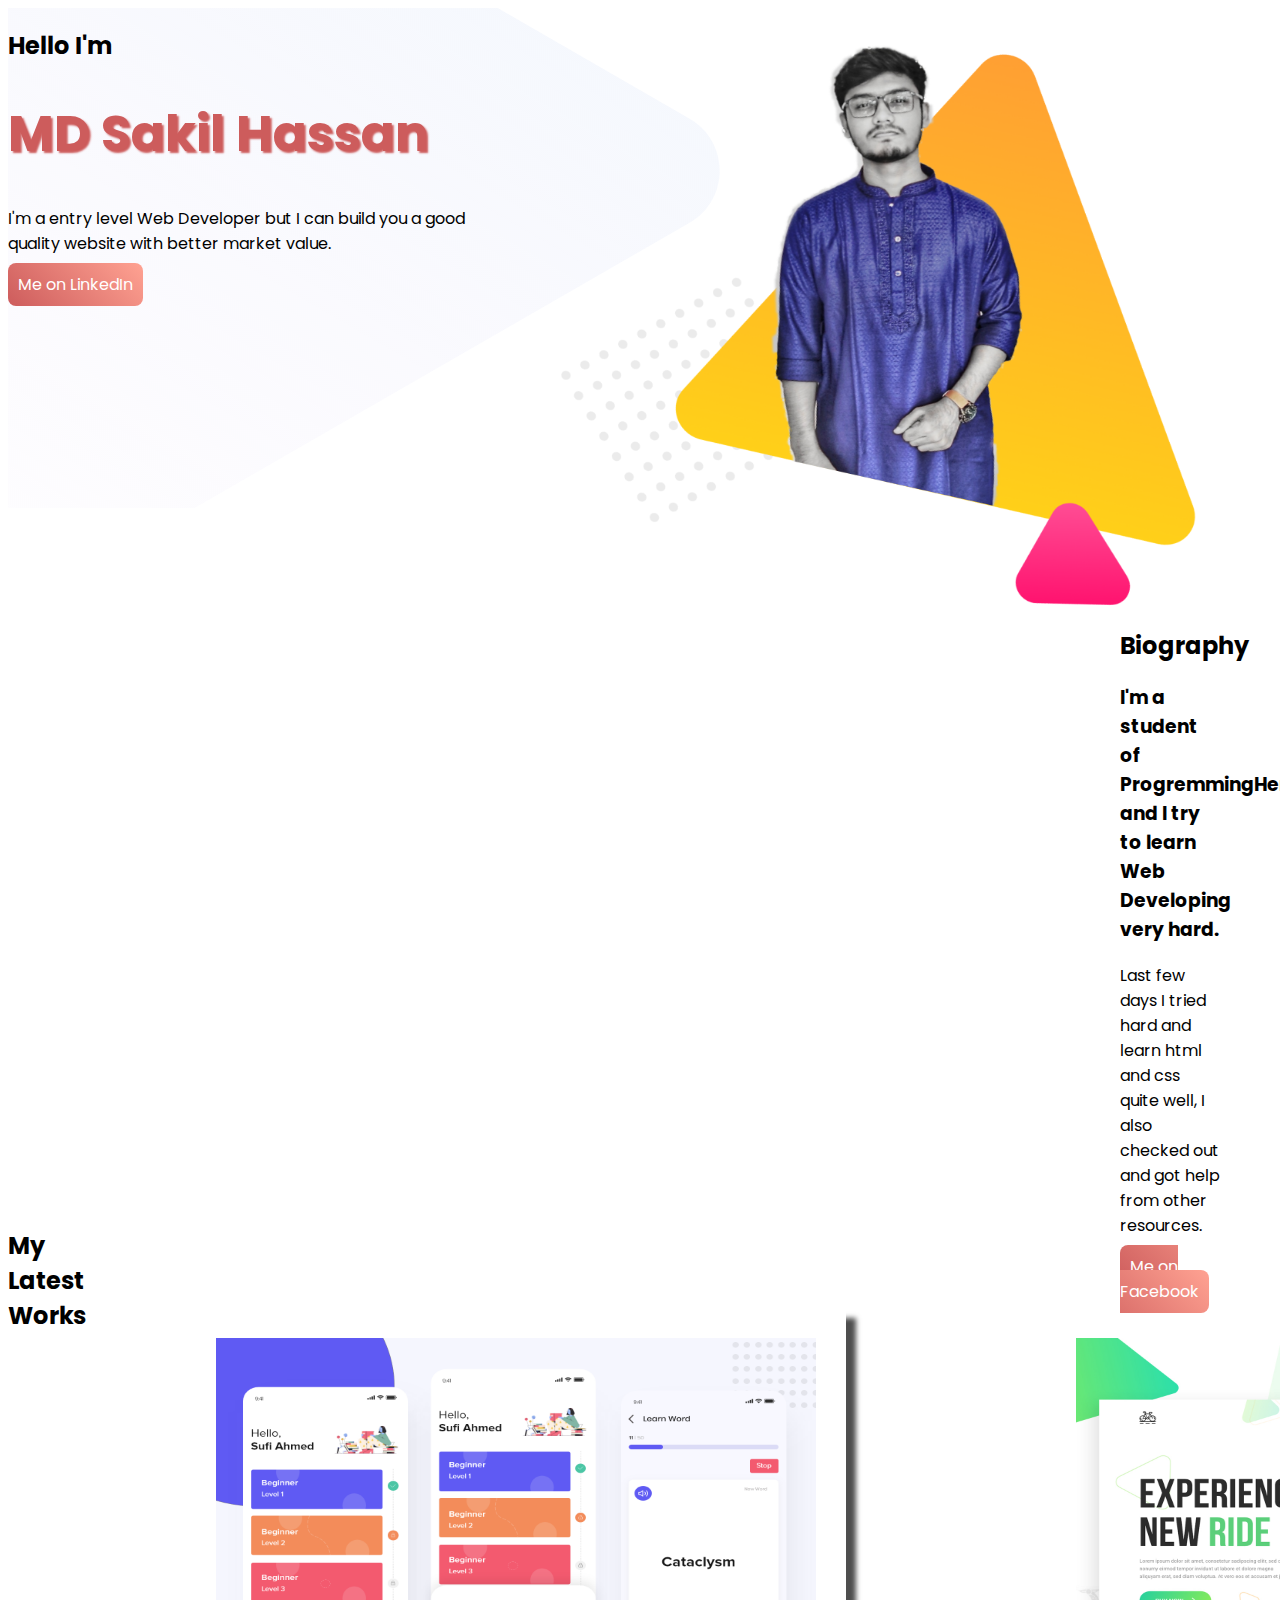
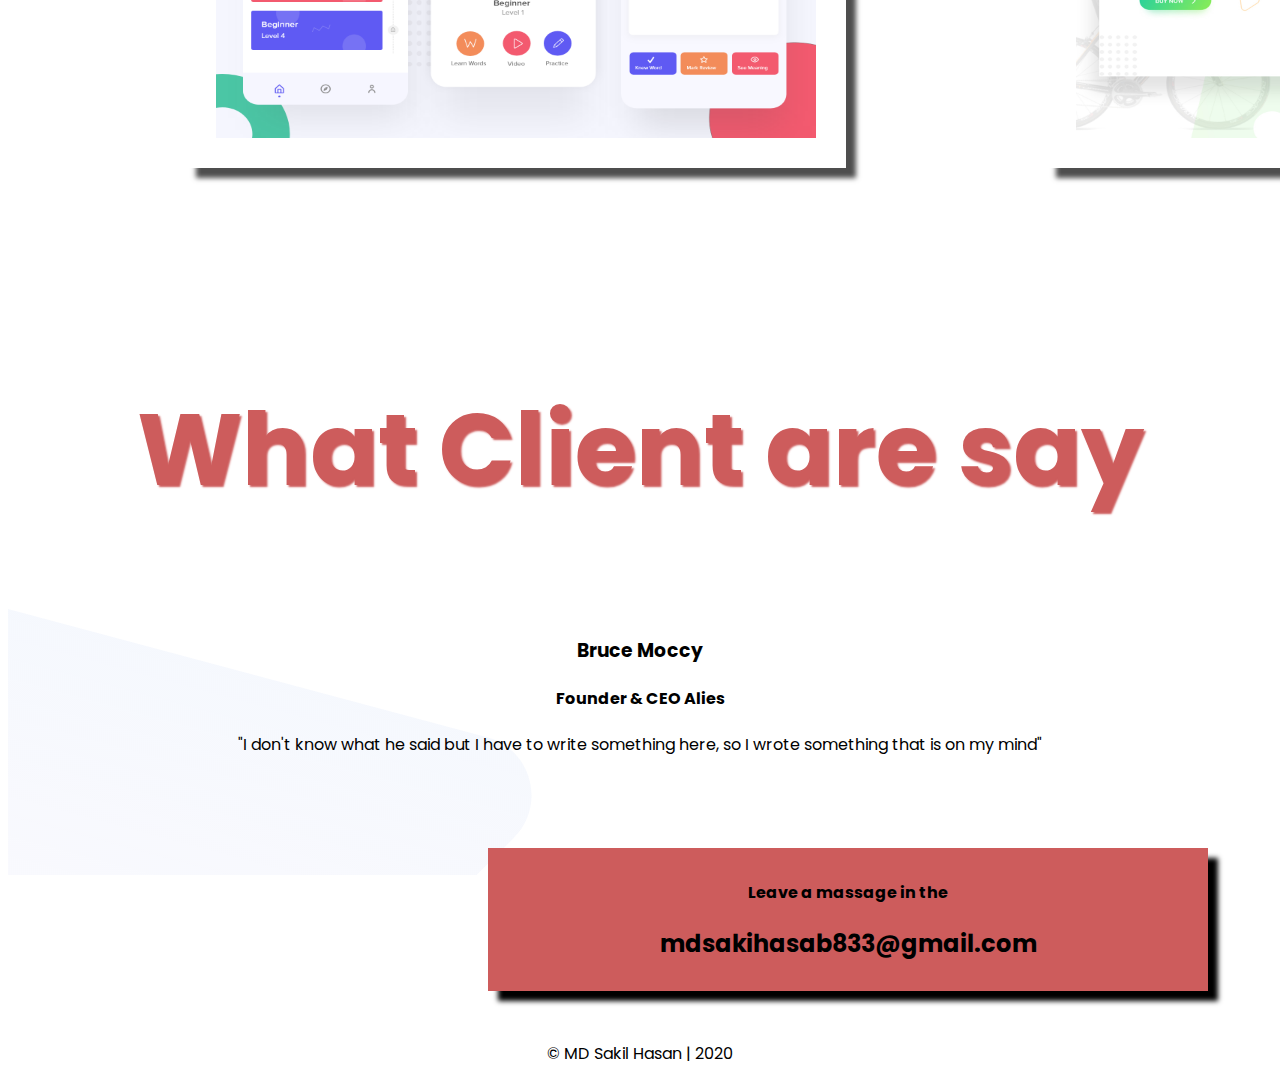
==== index.html @ 84b17909 "again" ====
<!DOCTYPE html>
<html lang="en">

<head>
    <meta charset="UTF-8">
    <meta name="viewport" content="width=device-width, initial-scale=1.0">
    <title>MD Sakil Hasan's Website</title>
    <link rel="stylesheet" href="style.css">
    <link href="https://fonts.googleapis.com/css?family=Poppins&display=swap" rel="stylesheet">
</head>

<body>
    <section class="section1">
        <div class="intro">
            <div class="half-width">
                <h2>Hello I'm</h2>
                <h1 class="heading">MD Sakil Hassan</h1>
                <p>I'm a entry level Web Developer but I can build you a good quality website with better market value.
                </p>
                <a class="link-btn" href="www.linkedin.com/in/md-sakil-hasan" target="_blank">Me on LinkedIn</a>
            </div>
            <div class="half-width">
                <img src="images2/image 11.png" alt="MD Sakil Hasan">
            </div>
        </div>
    </section>


    <section class="section2">
        <div class="biography">
            <div class="half-width">
                <img src="images2/sakil2.png" alt="MD Sakil Hasan">
            </div>
            <div class="half-width">
                <div class="bigraphy-article">
                    <h2>Biography</h2>
                    <h3>I'm a student of ProgremmingHero and I try to learn Web Developing very hard.</h3>
                    <p>Last few days I tried
                        hard
                        and learn html and css quite well, I also checked out and got help from other resources.</p>
                    <a class="link-btn" href="www.facebook.com/mr.lunatic.superman">Me on Facebook</a>
                </div>
            </div>
        </div>
    </section>


    <section class="section3">
        <div class="works">
            <div class="work-h2">
                <h2>My Latest Works</h2>
            </div>
            <div class="img-box">
                <div class="box-img"><img src="images/latest-work/work-1.png" height="400px" width="600px"></div>
                <div class="box-img"><img src="images/latest-work/work-2.jpg" height="400px" width="600px"></div>
                <div class="box-img"><img src="images/latest-work/work-3.jpg" height="400px" width="600px"></div>
            </div>
        </div>
    </section>
<br>
<br>
<br><br>

    <section class="section4">
        <div class="client-comment">
            <div class="heading">
                <H1>What Client are say</H1>
            </div>
            <br>
            <div>
                <h3>Bruce Moccy</h3>
                <h4>Founder & CEO Alies</h4>
            </div>
            <div>
                <p>"I don't know what he said but I have to write something here, so I wrote something that is on my
                    mind"
                </p>
            </div>
        </div>
        <br>
        <br>
        <br>
        <div class="msg-box">
            <h4>Leave a massage in the</h4>
            <h2>mdsakihasab833@gmail.com</h2>
        </div>
        <footer>&copy MD Sakil Hasan | 2020</footer>
    </section>

   
        
    
</body>

</html>
---- style.css ----
body {
    font-family: 'Poppins', sans-serif;
}
section {
    height: 500px;
    margin-bottom: 100px;
    /* border: 2px solid red; */
}



.section1 {
    background-image: url("images/header-bg.png");
    background-repeat: no-repeat;
    
}

.intro {}
.half-width {
    width: 40%;
    float: left;
}
.half-width img {
    width: 800px;
    height: 600px;
    
}
.link-btn {
    text-decoration: none;
    background-image: linear-gradient(45deg, indianred, rgb(255, 162, 146));
    color: white;
    padding: 10px;
    font-family: 500;
    border-radius: 8px;
}



/* .section2 {
    background-image: url("images/biography-bg.png");
    background-repeat: no-repeat;
    background-image:;
} */

.biography {
    display: flex;
}
.biography img {
    width: 800px;
    height: 600px;
    float: right;
    margin-right: 1600px;
}
.biography-article {
    margin-top: 20px;
}



.section3 {
    display: flex;
    background-image: url("images/latest-work-bg.png");
    background-repeat: no-repeat;
   
}

.works {
    display: inline-flex;
}
.work h2 {
    font-size: 20px;
    text-align: center;
    align-content: center;
}
.img-box {
    height: 900px;
    width: 100%;
    display: flex;
}
.box-img {
    width: 100%;
    height: 400px;
    /* background-color: bisque; */
    /* border: 2px solid green; */
    margin: 100px;
    padding: 30px;
    box-shadow: 10px 10px 5px rgb(78, 78, 78);
}



.section4 {
    background-image: url("images/footer-bg.png");
    background-repeat: no-repeat;
}

.client-comment {
    text-align: center;
}
.heading {
    color: indianred;
    font-size: 50px;
    text-shadow: 2px 2px 2px;
}
.msg-box {
    background-color: indianred;
    text-align: center;
    position: relative;
    width: 700px;
    padding: 10px;
    margin-left: 38%;
    margin-right: 38%;
    box-shadow: 10px 10px 5px;
}



.section5 {}

footer {
    text-align: center;
    margin-top: 50px;
}
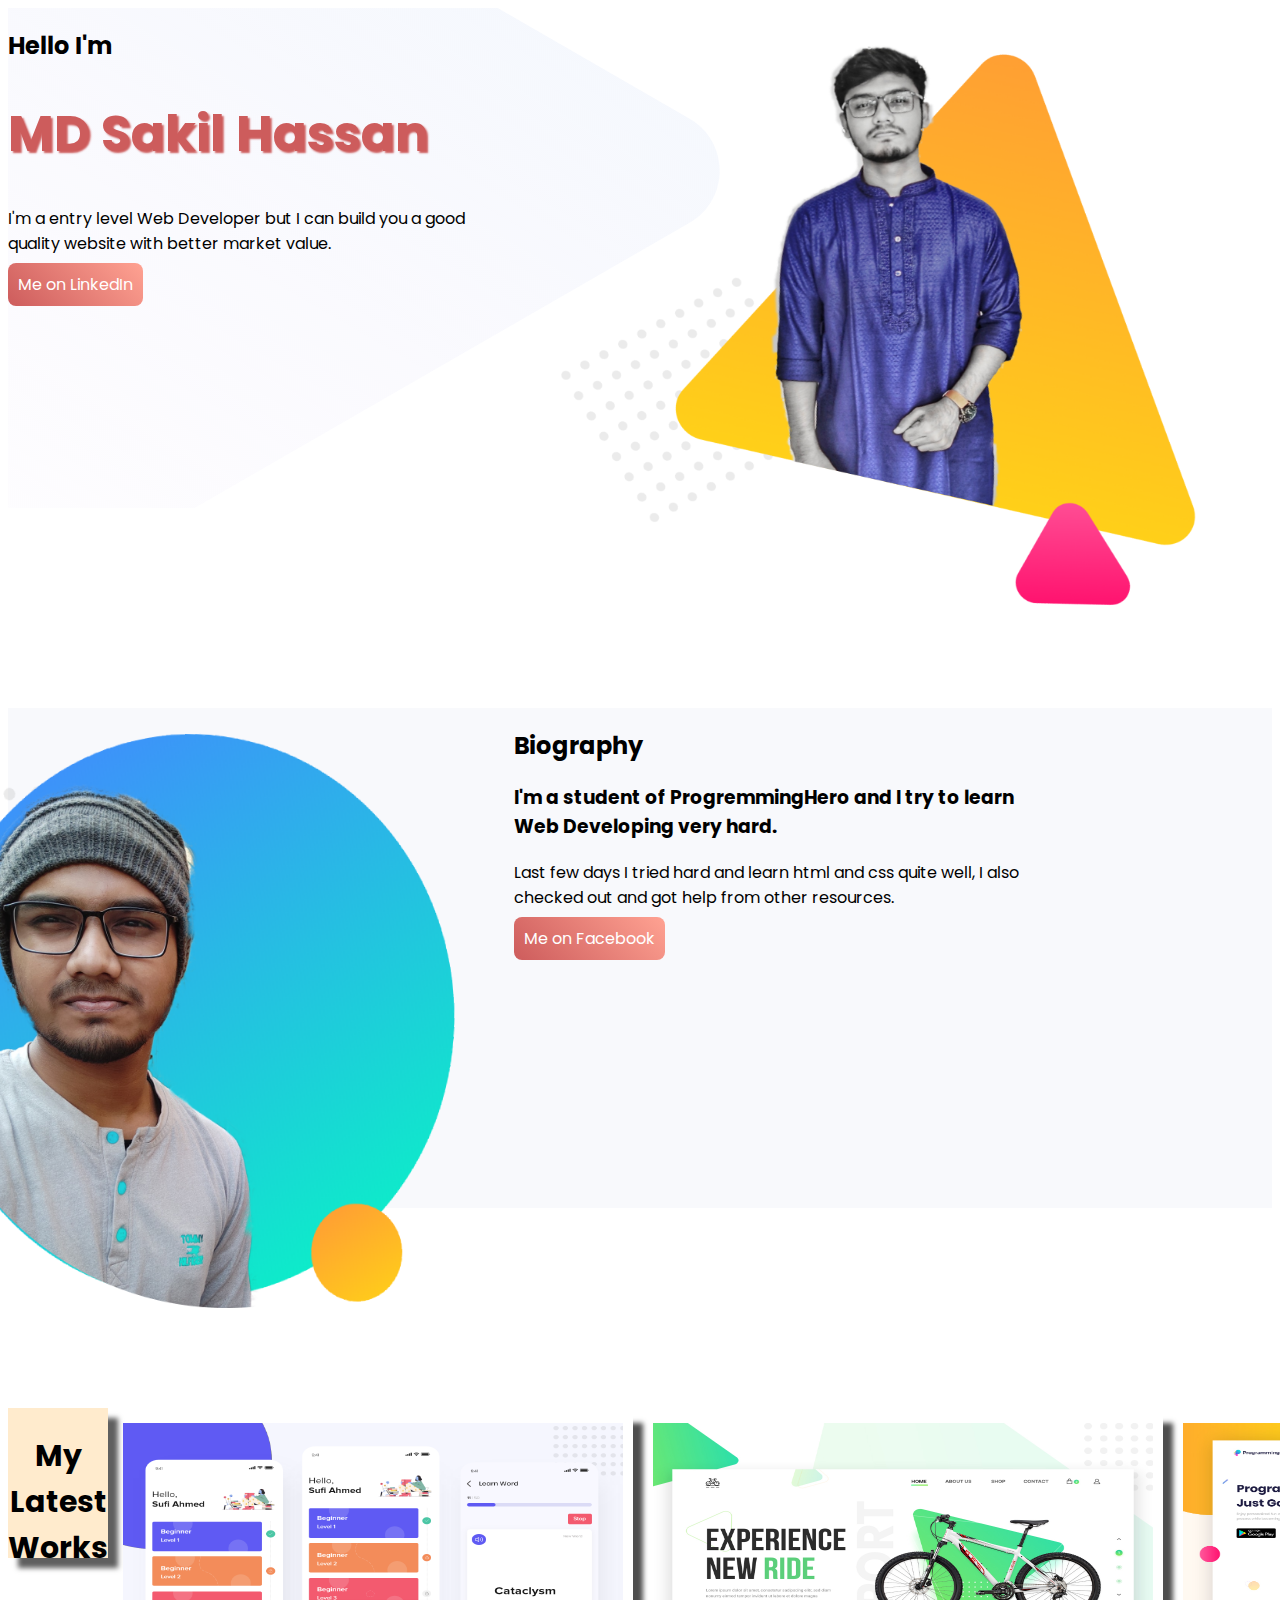
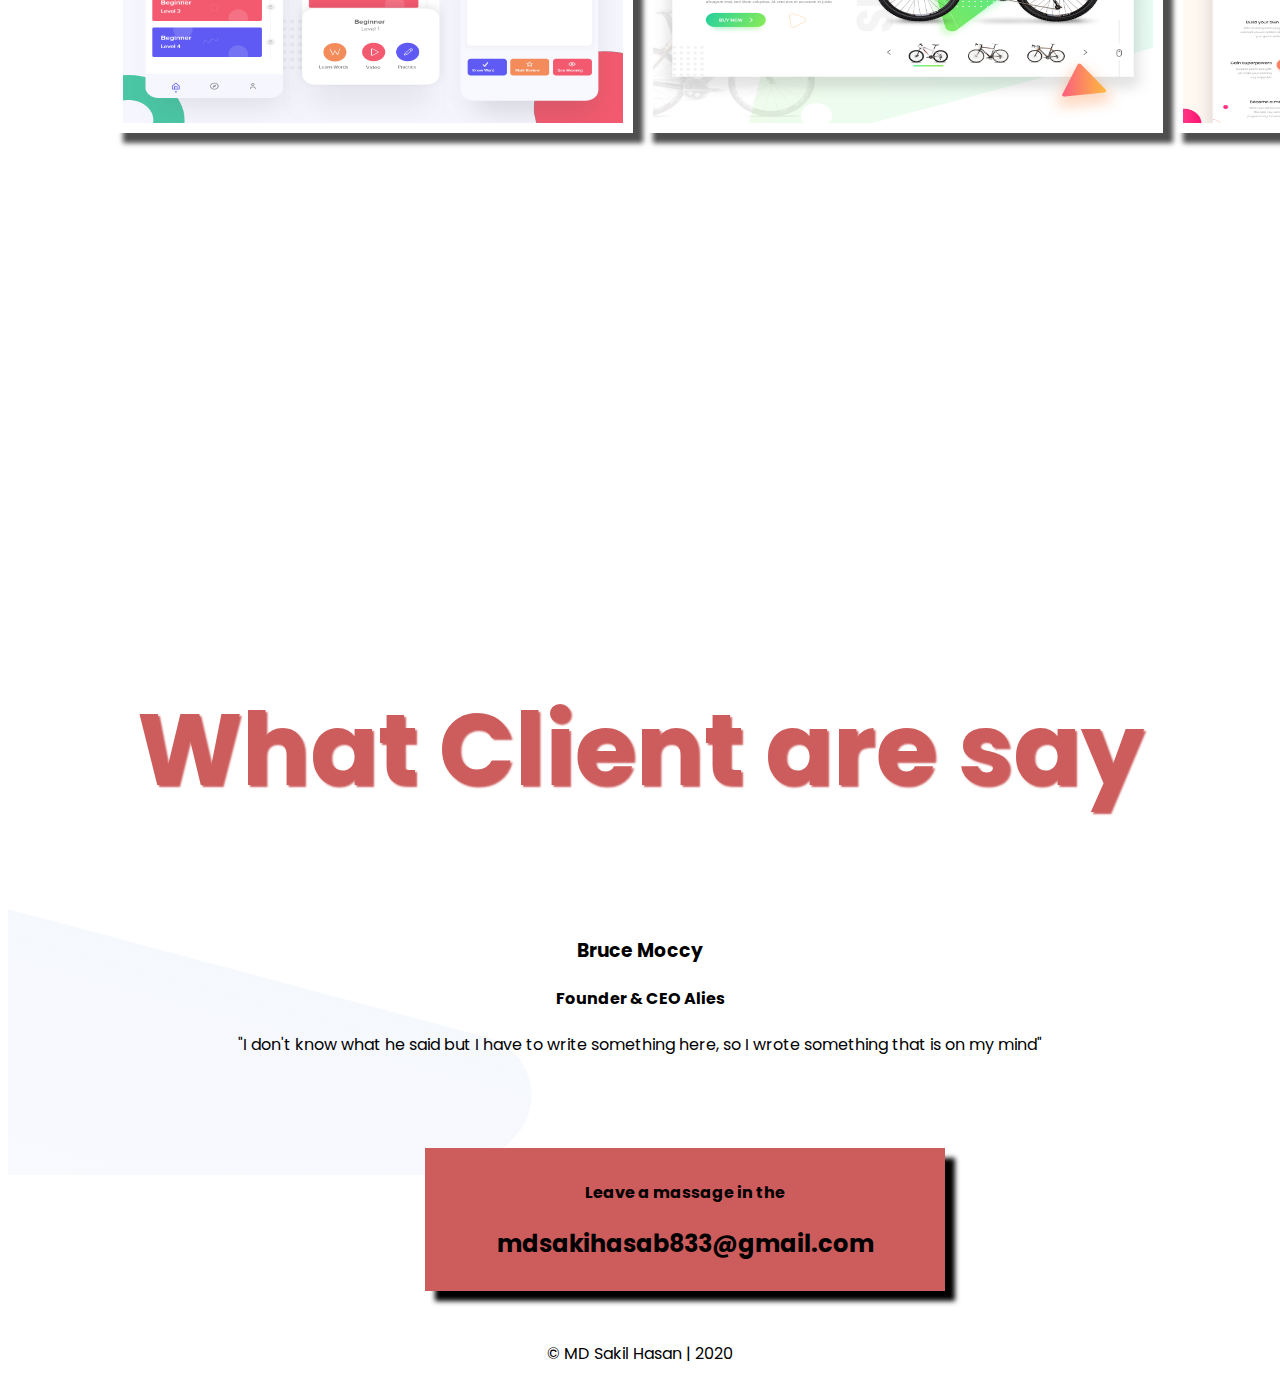
==== commit 82fdd1b2: "final modiication" ====
--- a/index.html
+++ b/index.html
@@ -51,9 +51,9 @@
                 <h2>My Latest Works</h2>
             </div>
             <div class="img-box">
-                <div class="box-img"><img src="images/latest-work/work-1.png" height="400px" width="600px"></div>
-                <div class="box-img"><img src="images/latest-work/work-2.jpg" height="400px" width="600px"></div>
-                <div class="box-img"><img src="images/latest-work/work-3.jpg" height="400px" width="600px"></div>
+                <div class="box-img"><img src="images/latest-work/work-1.png" height="300px" width="500px"></div>
+                <div class="box-img"><img src="images/latest-work/work-2.jpg" height="300px" width="500px"></div>
+                <div class="box-img"><img src="images/latest-work/work-3.jpg" height="300px" width="500px"></div>
             </div>
         </div>
     </section>
--- a/style.css
+++ b/style.css
@@ -3,7 +3,7 @@
 }
 section {
     height: 500px;
-    margin-bottom: 100px;
+    margin-bottom: 200px;
     /* border: 2px solid red; */
 }
 
@@ -36,11 +36,11 @@
 
 
 
-/* .section2 {
+.section2 {
     background-image: url("images/biography-bg.png");
     background-repeat: no-repeat;
-    background-image:;
-} */
+    
+}
 
 .biography {
     display: flex;
@@ -49,10 +49,11 @@
     width: 800px;
     height: 600px;
     float: right;
-    margin-right: 1600px;
+    margin-right: 0px;
 }
 .biography-article {
     margin-top: 20px;
+    margin-right: 70px;
 }
 
 
@@ -67,10 +68,15 @@
 .works {
     display: inline-flex;
 }
-.work h2 {
+.work-h2 {
     font-size: 20px;
     text-align: center;
     align-content: center;
+    background-color: blanchedalmond;
+    height: 150px;
+    box-shadow: 10px 10px 5px rgb(95, 95, 95);
+    
+    
 }
 .img-box {
     height: 900px;
@@ -79,11 +85,11 @@
 }
 .box-img {
     width: 100%;
-    height: 400px;
+    height: 300px;
     /* background-color: bisque; */
     /* border: 2px solid green; */
-    margin: 100px;
-    padding: 30px;
+    margin: 5px;
+    padding: 10px;
     box-shadow: 10px 10px 5px rgb(78, 78, 78);
 }
 
@@ -106,10 +112,10 @@
     background-color: indianred;
     text-align: center;
     position: relative;
-    width: 700px;
+    width: 500px;
     padding: 10px;
-    margin-left: 38%;
-    margin-right: 38%;
+    margin-left: 33%;
+    margin-right: 33%;
     box-shadow: 10px 10px 5px;
 }
 
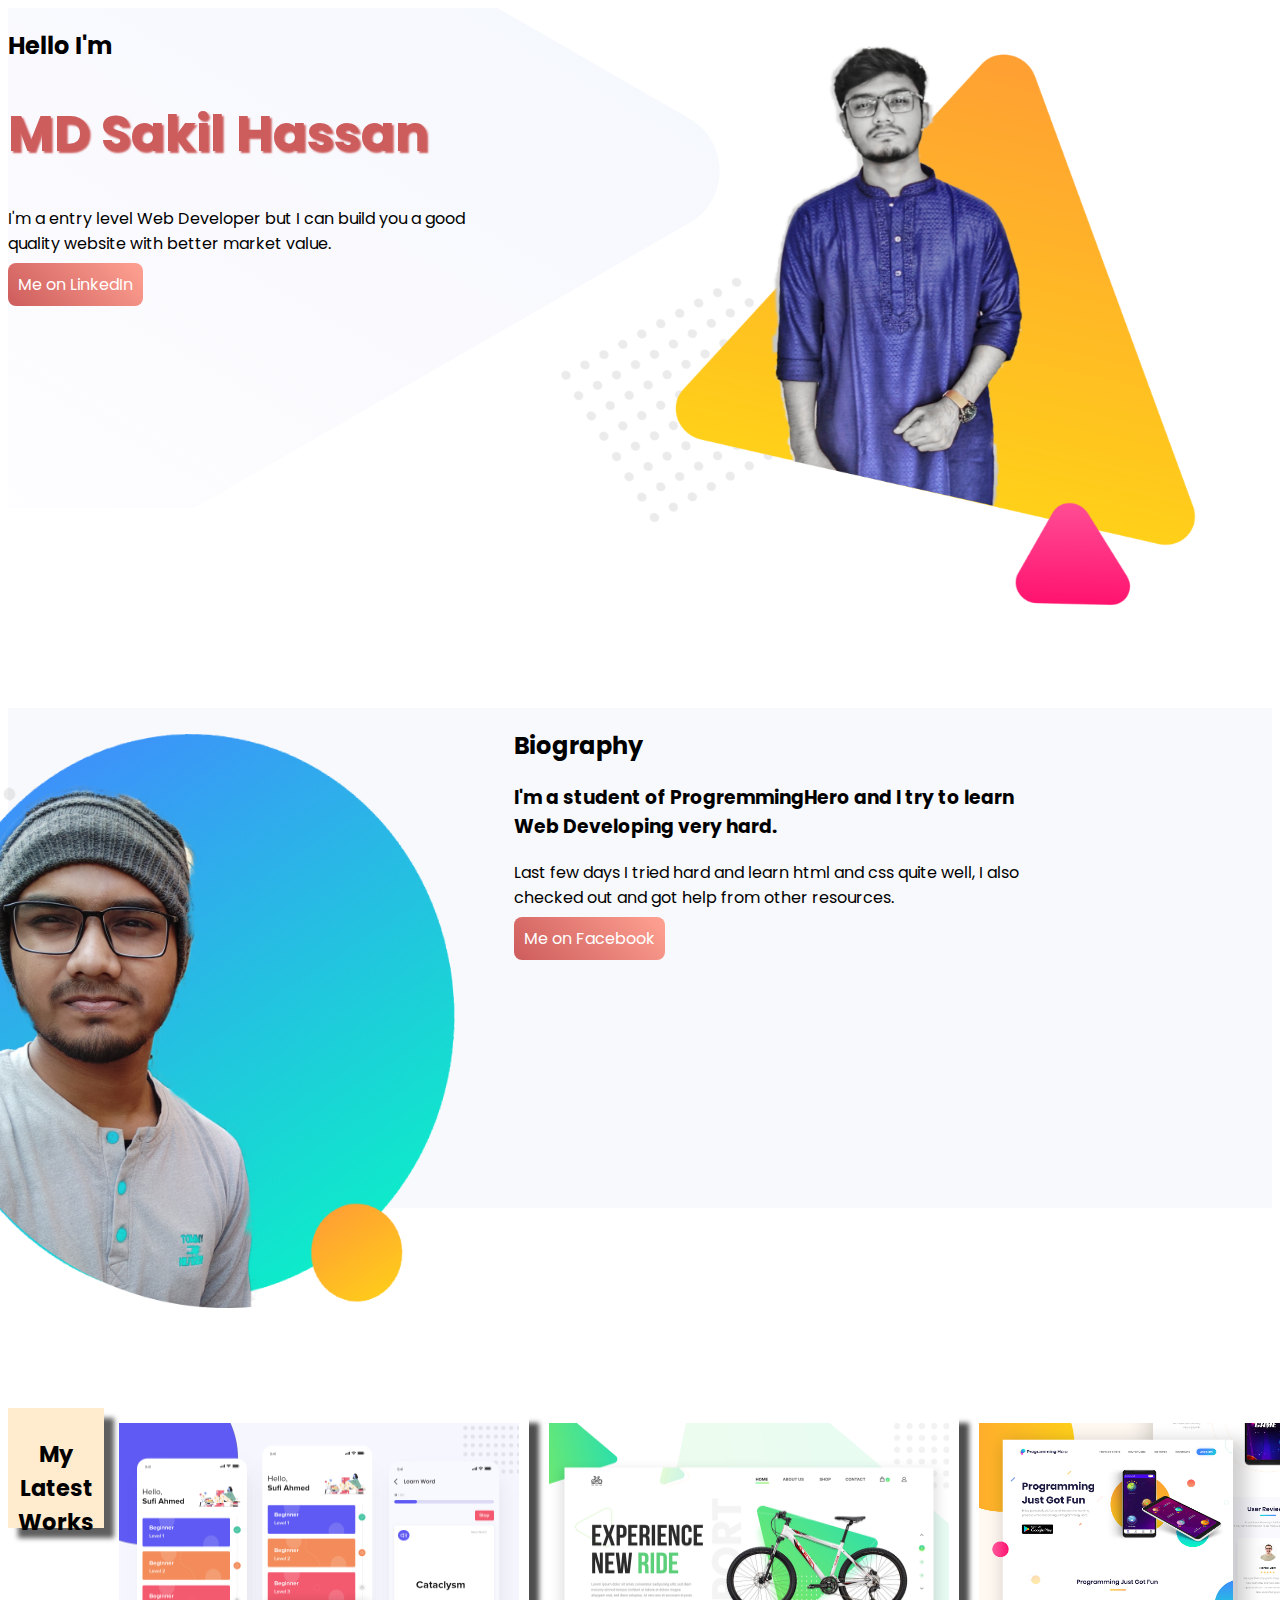
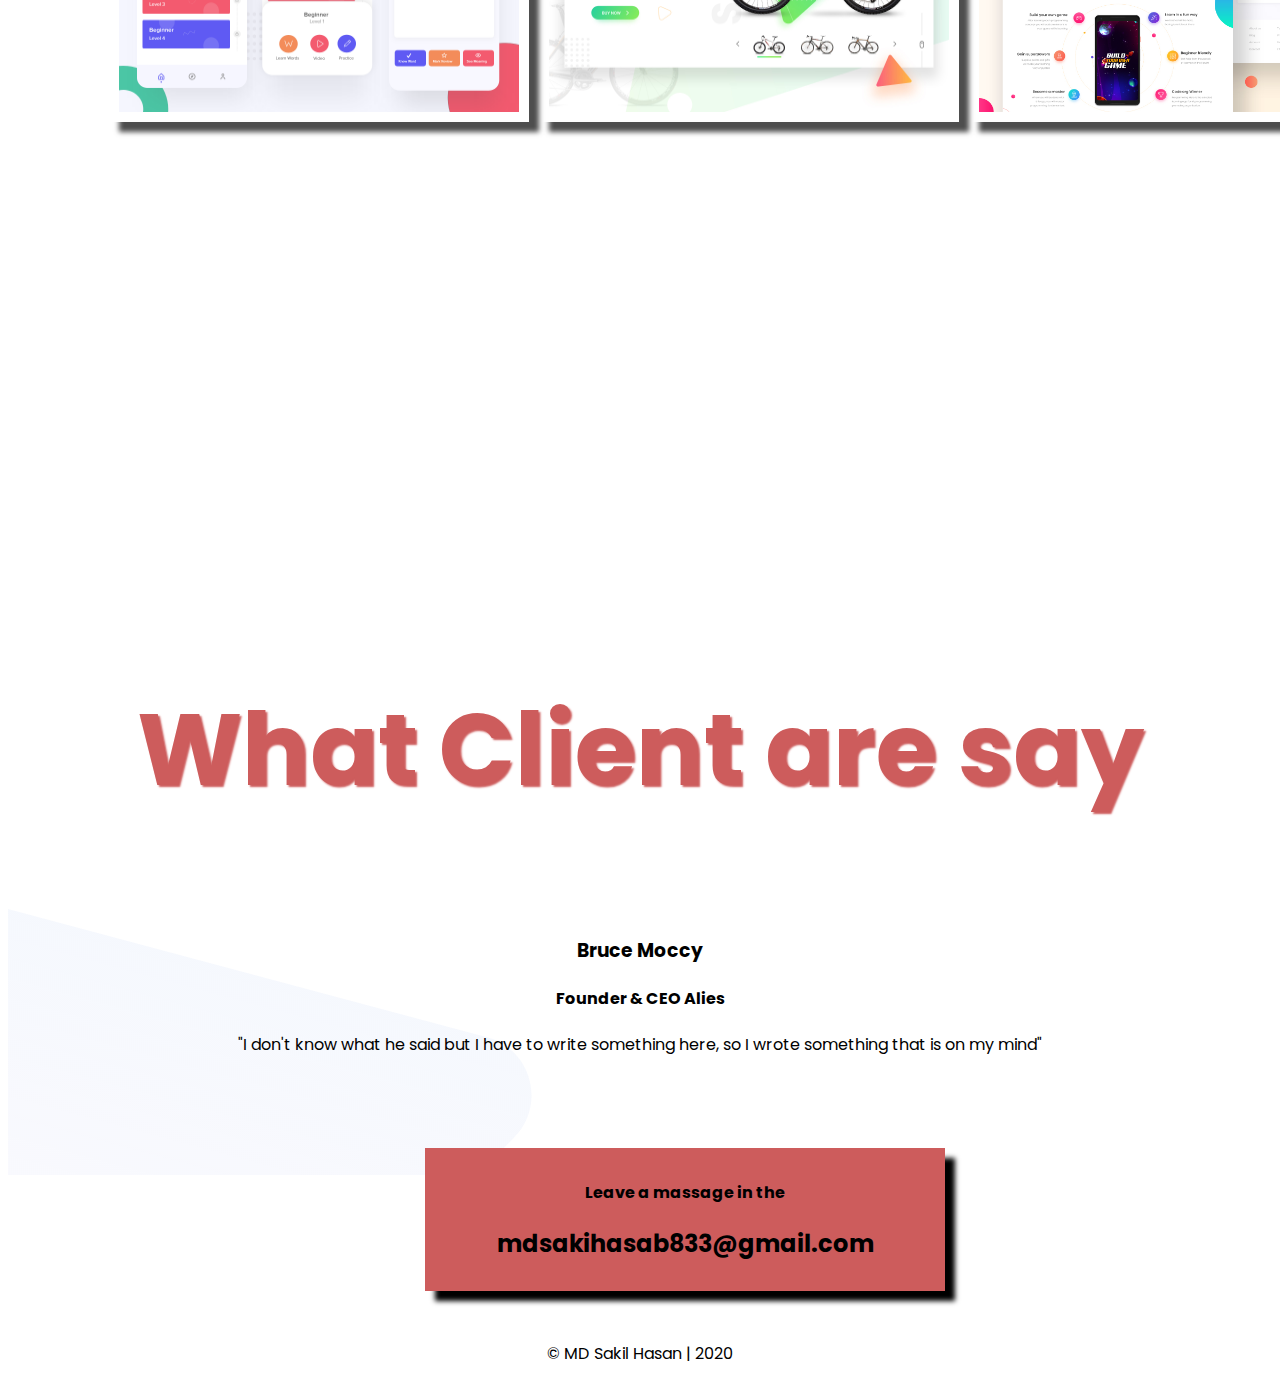
==== commit ee41e40d: "another try" ====
--- a/index.html
+++ b/index.html
@@ -51,9 +51,9 @@
                 <h2>My Latest Works</h2>
             </div>
             <div class="img-box">
-                <div class="box-img"><img src="images/latest-work/work-1.png" height="300px" width="500px"></div>
-                <div class="box-img"><img src="images/latest-work/work-2.jpg" height="300px" width="500px"></div>
-                <div class="box-img"><img src="images/latest-work/work-3.jpg" height="300px" width="500px"></div>
+                <div class="box-img"><img src="images/latest-work/work-1.png" height="289px" width="400px"></div>
+                <div class="box-img"><img src="images/latest-work/work-2.jpg" height="289px" width="400px"></div>
+                <div class="box-img"><img src="images/latest-work/work-3.jpg" height="289px" width="400px"></div>
             </div>
         </div>
     </section>
--- a/style.css
+++ b/style.css
@@ -69,12 +69,13 @@
     display: inline-flex;
 }
 .work-h2 {
-    font-size: 20px;
+    font-size: 15px;
     text-align: center;
     align-content: center;
     background-color: blanchedalmond;
-    height: 150px;
+    height: 100px;
     box-shadow: 10px 10px 5px rgb(95, 95, 95);
+    padding: 10px;
     
     
 }
@@ -85,7 +86,7 @@
 }
 .box-img {
     width: 100%;
-    height: 300px;
+    height: 289px;
     /* background-color: bisque; */
     /* border: 2px solid green; */
     margin: 5px;
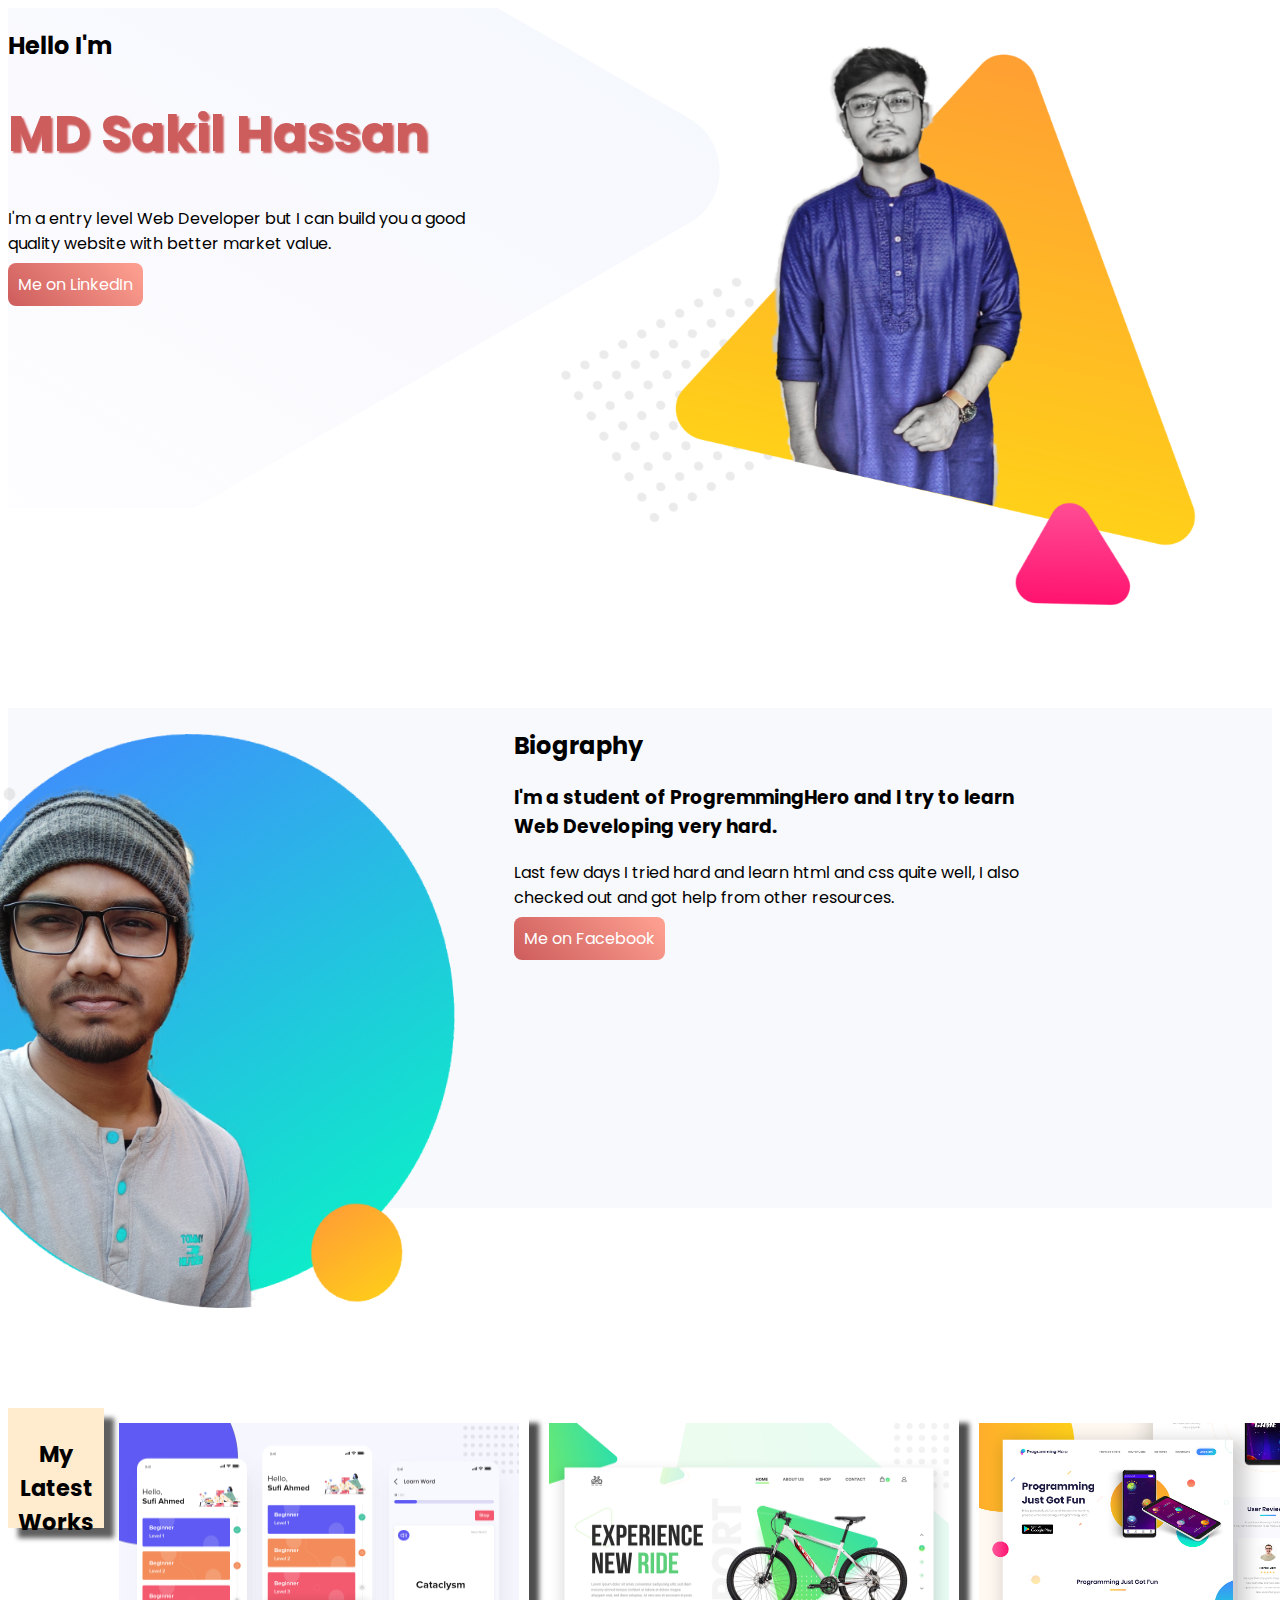
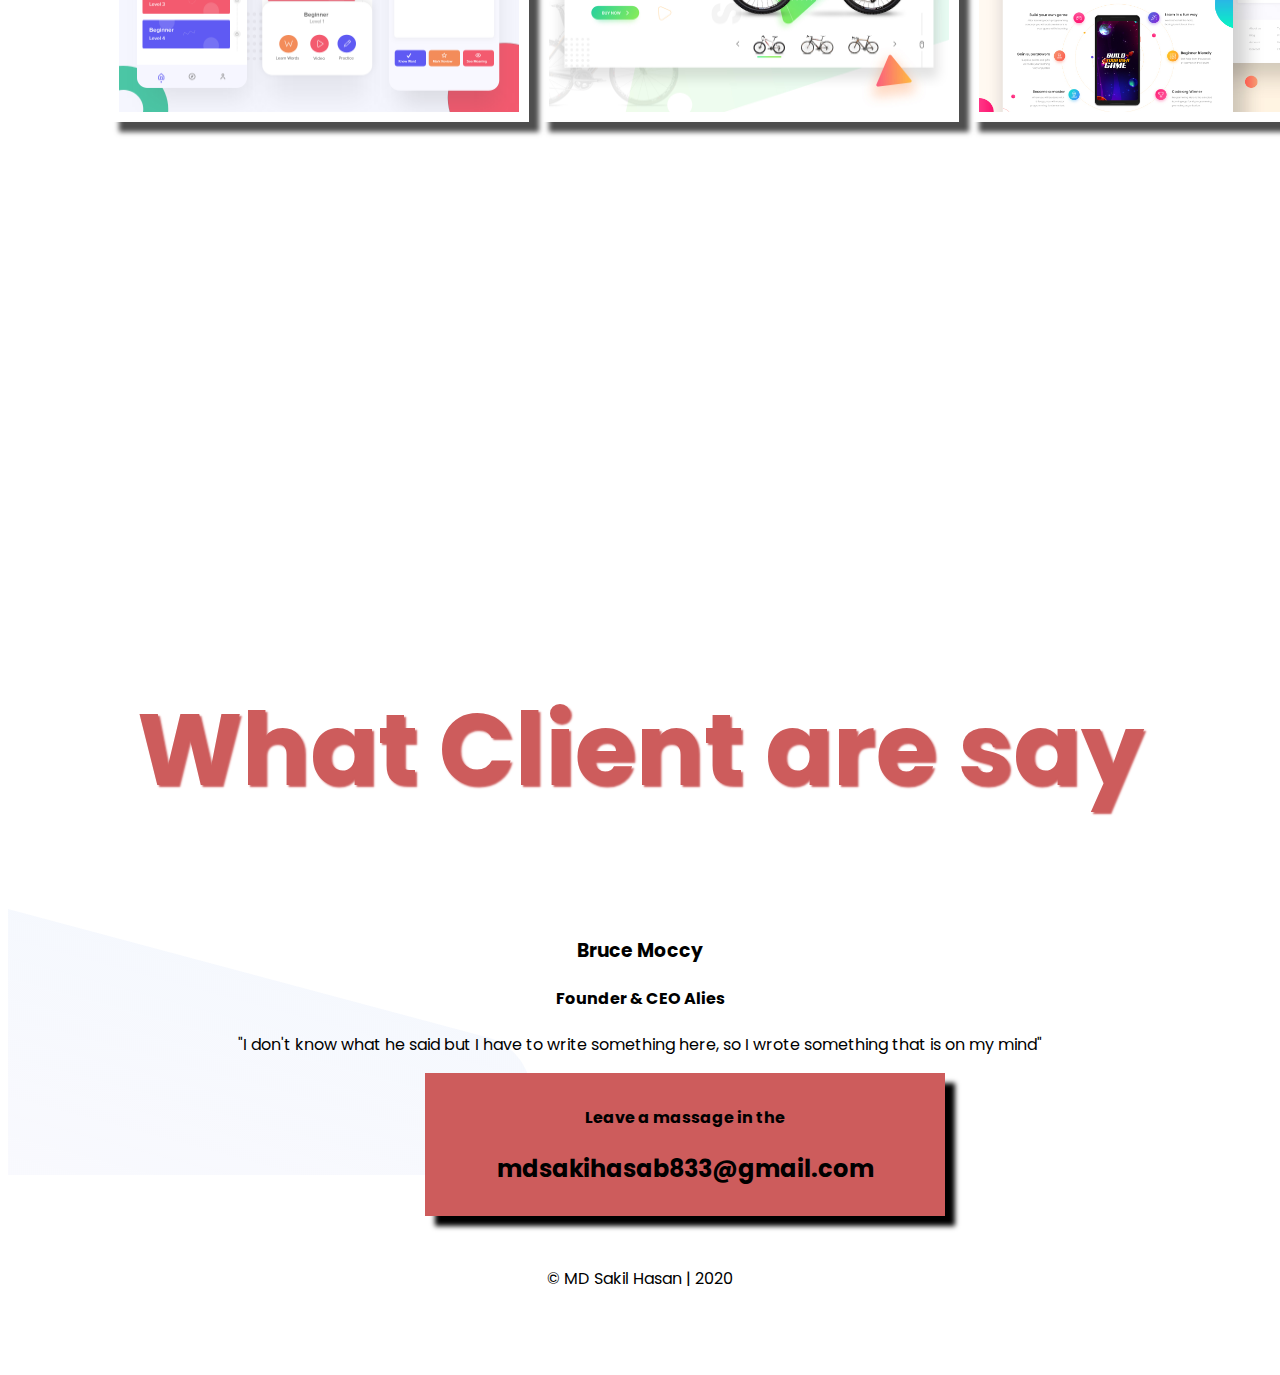
==== commit 6e1659a2: "update" ====
--- a/index.html
+++ b/index.html
@@ -77,9 +77,7 @@
                 </p>
             </div>
         </div>
-        <br>
-        <br>
-        <br>
+        
         <div class="msg-box">
             <h4>Leave a massage in the</h4>
             <h2>mdsakihasab833@gmail.com</h2>
@@ -92,4 +90,4 @@
     
 </body>
 
-</html>+</html>
